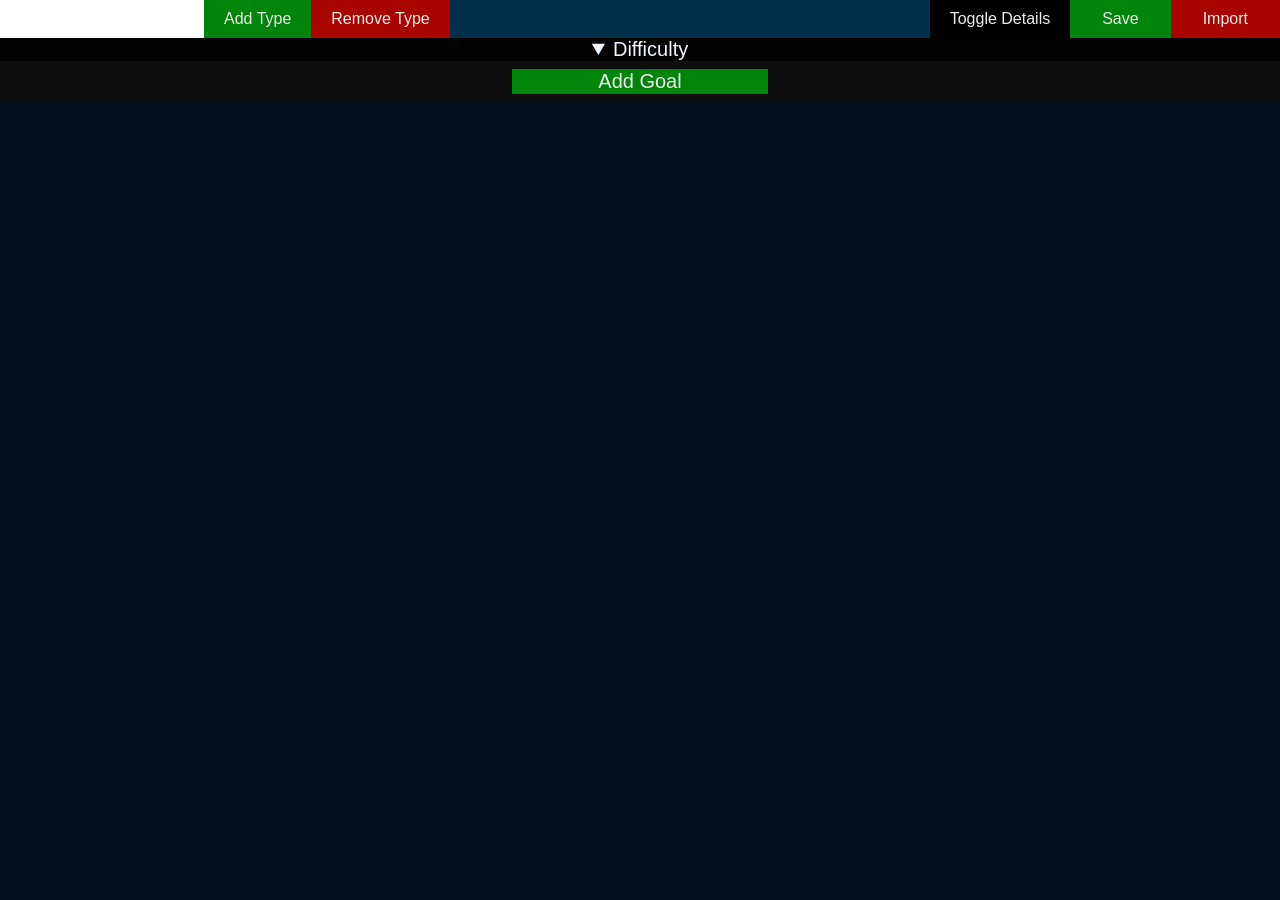
==== index.html @ a637a42e "Rename SRLG.html to index.html" ====
<!DOCTYPE html>
<html>

    <link rel="stylesheet" href="./CSS/SRLG.css"\>
    <script src="./js/main.js" defer></script>

    <template id="template_types">
        <div style="display: flex; margin-left: auto; margin-right: auto; justify-content: center; align-items: center;">
            <select id="types" style="border: 0px; outline: 0px; width: 30%;"></select>
            <button type="button" onclick="RemoveGoalType(this)" class="negative">x</button>
        </div>
    </template>

    <template id="template_goal">
        <div style="padding-bottom: 8px;" id="goalContainer">
            <div class="centered">
                <input type="text" id="goal" maxlength="64" style="width: 40%; font-weight: bold; font-size: 25px; text-align: center;"/>
                <button type="button" style="font-size: 26px;" onclick="RemoveGoal(this)" class="negative">x</button>
            </div>
            <button class="centered positive" type="button" id="addGoalType" onclick="AddGoalType(this)">Add Goal Type</button>
        </div>
    </template>

    <body>

        <div class="topbar">
            <div class="topbar">
                <input type="text" id="typeInput" maxlength="26" style="width: 200px; font-weight: bold; font-size: 15px;"/>
                <button type="button" class="positive" id="addType" onclick="AddOptionPrompt()" style="padding-left: 20px; padding-right: 20px">Add Type</button>
                <button type="button" class="negative" id="removeType" onclick="RemoveOptionPrompt()" style="padding-left: 20px; padding-right: 20px">Remove Type</button>
            </div>

            <div class="topbar" style="margin-left: auto; margin-right: 0;">
                <button type="button" class="positive" id="addType" onclick="ToggleAllDetails()" style="background-color: black; padding-left: 20px; padding-right: 20px">Toggle Details</button>
                <button type="button" class="positive" onclick="SaveToJSON()" id="save">Save</button>
                <button type="button" class="negative" onclick="ImportFile()" id="import">Import</button>
                <input style="display: none;" type="file" id="importFile" accept="text/plain"/>
            </div>
        </div>

        <div id="difficulties">
            <details id="difficulty" style="margin-bottom: 0px;" open>
                <summary style="font-size: 20px;">Difficulty</summary>
                    <div style="padding-bottom: 8px; padding-top: 8px;">
                        <button style="font-size: 20px; width: 20%;" type="button" class="centered positive" id="addGoal" onclick="AddGoal(this)">Add Goal</button>
                    </div>
            </details>
        </div>

    </body>
</html>
---- CSS/SRLG.css ----
:root {
    --font: "Arial", "sans-serif";
    --color_background: #02111B;
    --color_bar: #022F49;
    --color_button: #000000;
}

body {
    background-color: var(--color_background);
    margin: 0%;
}

button {
    font-family: var(--font);
    background-color: var(--color_button);
    color: rgb(255, 255, 255);
}

.topbar {
    display: flex;
    background-color: var(--color_bar);
    overflow: hidden;
}

button, input {
    color: rgb(236, 236, 236);
    border: none;
    text-align: center;
    text-decoration: none;
    display: inline-block;
    font-size: 16px;
    cursor: pointer;
    white-space: nowrap;
    margin: 0;
}

input
{
    color: black;
}

.topbar button
{
    padding: 10px 32px;
}

.positive {
    background-color: #008409;
}

.negative {
    background-color: #A80400;
}

button:hover {
    color: rgb(255, 255, 255);
}

button.active {
    background-color: #04AA6D;
    color: white;
}

.centered
{
    display: flex;
    margin-left: auto;
    margin-right: auto;
    justify-content: center;
    align-items: center;
}



summary {
    display: flexbox;
    cursor: pointer;
    text-align: center;
    font-family: var(--font);
    background-color: #000000d2;
}

details {
    display: flow-root;
    user-select: none;
    background-color: #0e0e0e;
    color: aliceblue;
}

summary::-webkit-details-marker {
    display: none;
}
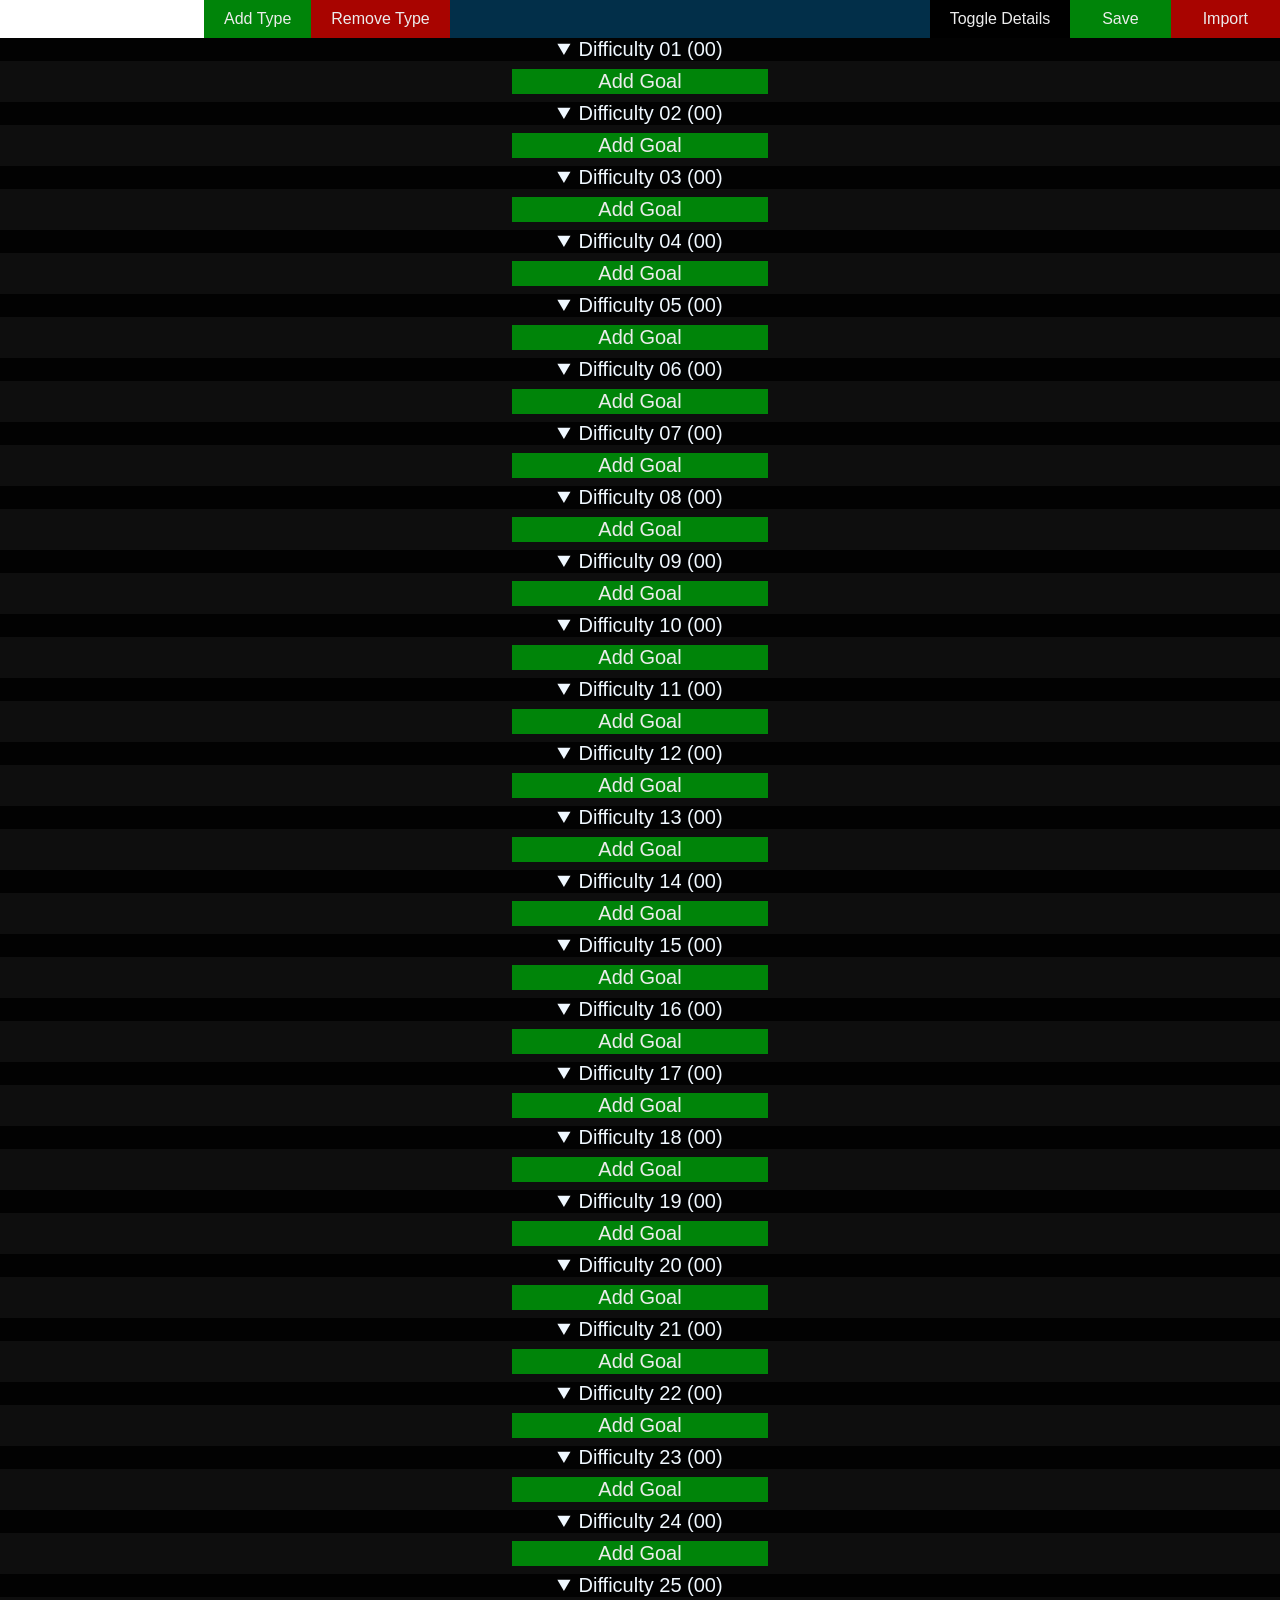
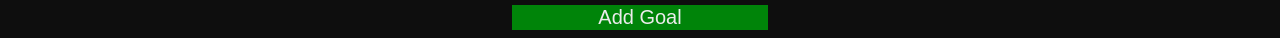
==== commit ef4c5346: "Update index.html" ====
--- a/index.html
+++ b/index.html
@@ -2,7 +2,7 @@
 <html>
 
     <link rel="stylesheet" href="./CSS/SRLG.css"\>
-    <script src="./js/main.js" defer></script>
+    <script src="./JS/main.js" defer></script>
 
     <template id="template_types">
         <div style="display: flex; margin-left: auto; margin-right: auto; justify-content: center; align-items: center;">
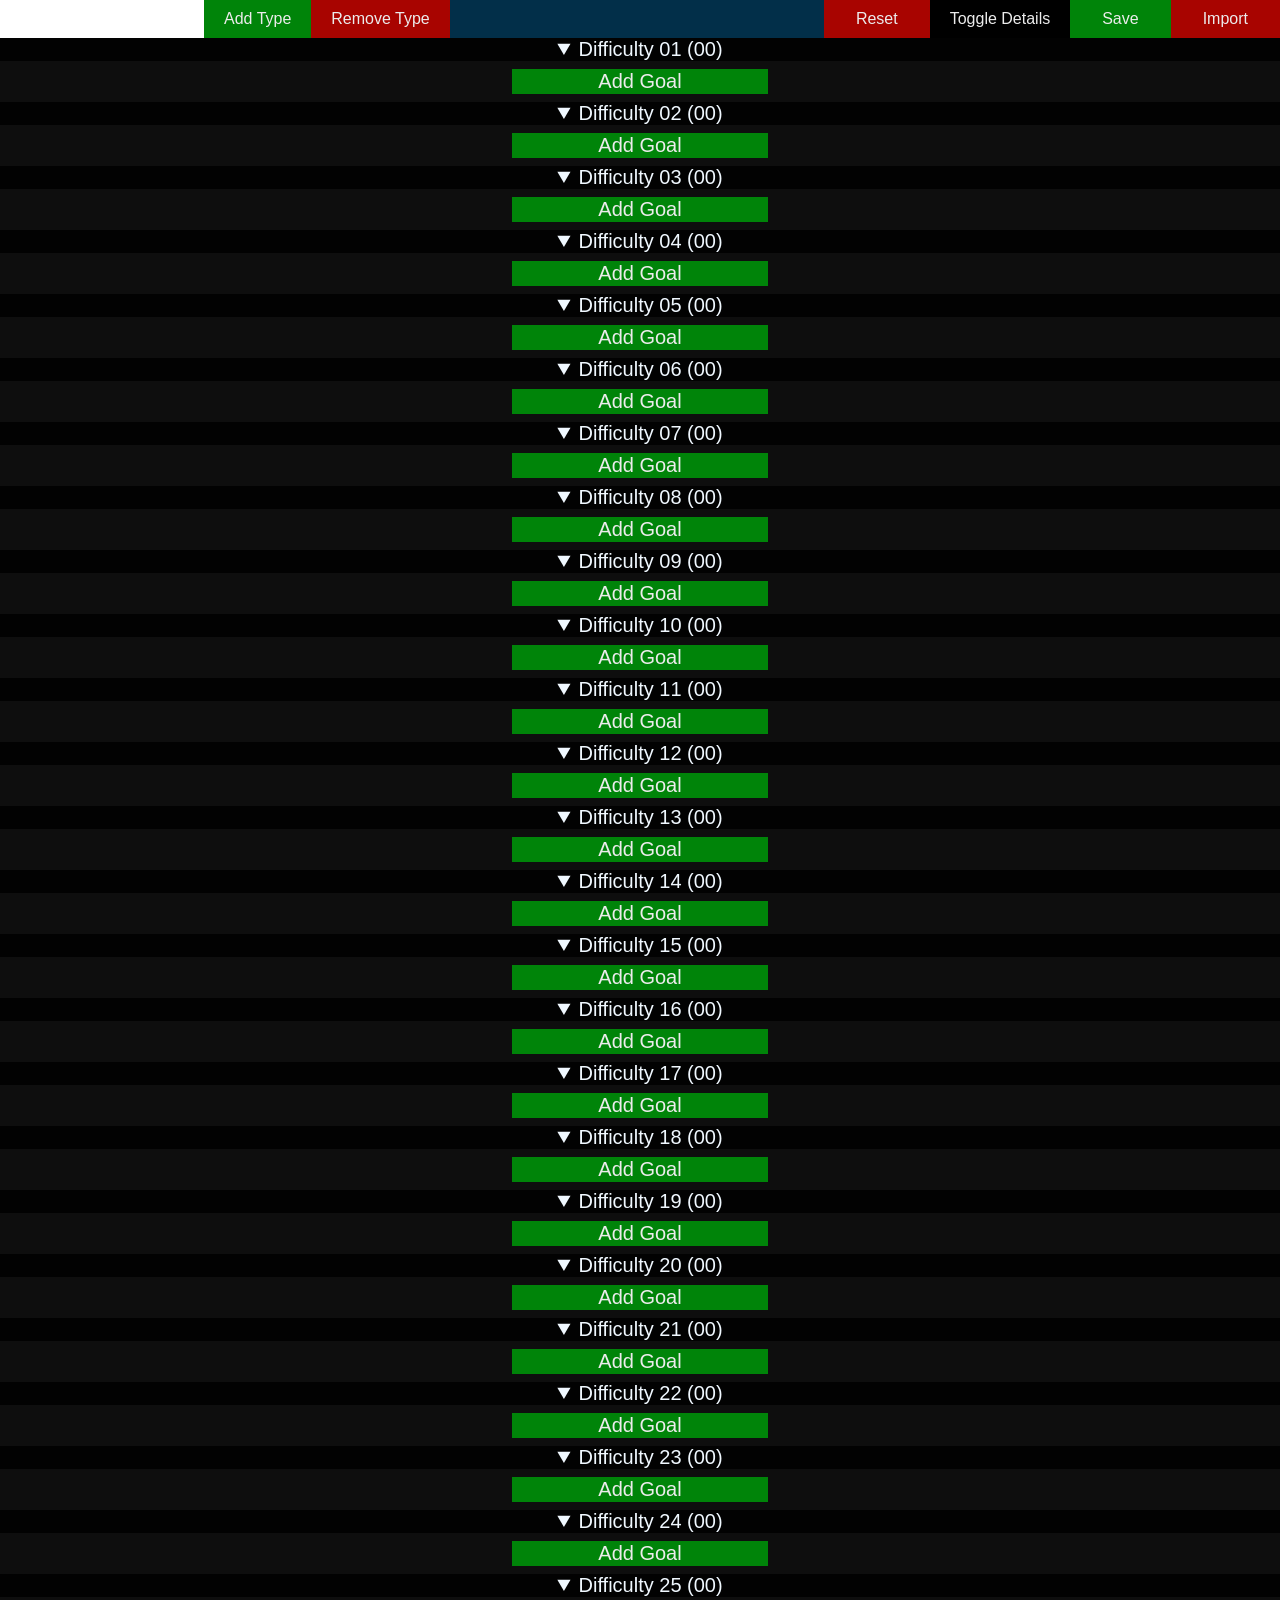
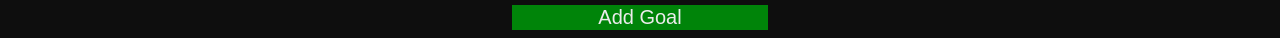
==== commit 032c337a: "Add files via upload" ====
--- a/index.html
+++ b/index.html
@@ -6,7 +6,7 @@
 
     <template id="template_types">
         <div style="display: flex; margin-left: auto; margin-right: auto; justify-content: center; align-items: center;">
-            <select id="types" style="border: 0px; outline: 0px; width: 30%;"></select>
+            <select id="types" style="border: 0px; outline: 0px; width: 30%;"><option value="-1">template</option></select>
             <button type="button" onclick="RemoveGoalType(this)" class="negative">x</button>
         </div>
     </template>
@@ -31,6 +31,7 @@
             </div>
 
             <div class="topbar" style="margin-left: auto; margin-right: 0;">
+                <button type="button" class="negative" onclick="Reset()" id="reset">Reset</button>
                 <button type="button" class="positive" id="addType" onclick="ToggleAllDetails()" style="background-color: black; padding-left: 20px; padding-right: 20px">Toggle Details</button>
                 <button type="button" class="positive" onclick="SaveToJSON()" id="save">Save</button>
                 <button type="button" class="negative" onclick="ImportFile()" id="import">Import</button>
@@ -48,4 +49,4 @@
         </div>
 
     </body>
-</html>
+</html>
